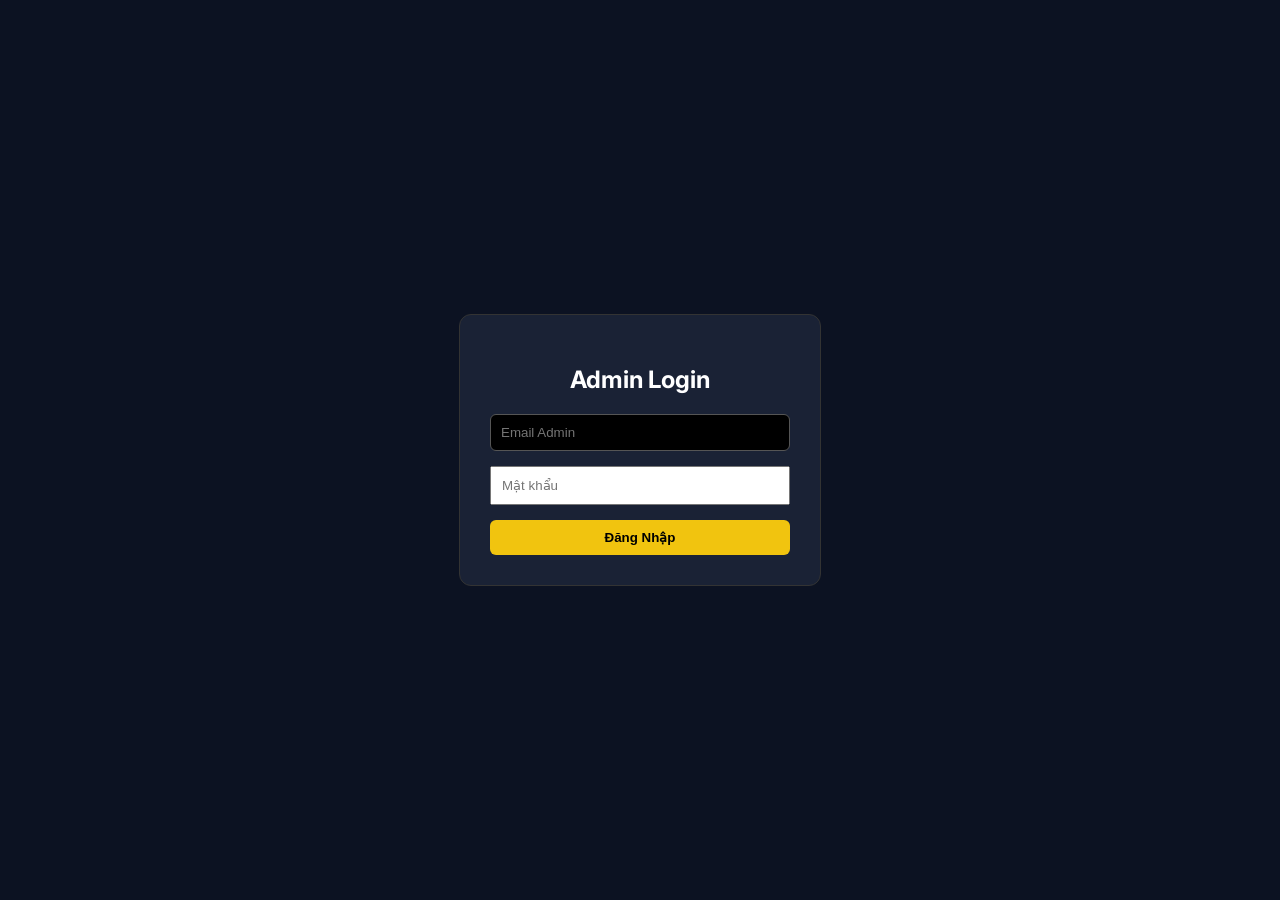
==== admin.html @ fe69f3c9 "Add files via upload" ====
<!DOCTYPE html>
<html lang="vi">
<head>
    <meta charset="UTF-8">
    <meta name="viewport" content="width=device-width, initial-scale=1.0">
    <title>Admin Dashboard - Gieo Quẻ AI</title>
    <link href="https://fonts.googleapis.com/css2?family=Inter:wght@400;500;600;700&display=swap" rel="stylesheet">
    <style>
        body { font-family: 'Inter', sans-serif; background: #0c1222; color: #fff; margin: 0; padding: 20px; }
        .container { max-width: 1000px; margin: 0 auto; }
        h1 { color: #f1c40f; text-align: center; border-bottom: 1px solid #333; padding-bottom: 20px; }
        .card { background: rgba(255,255,255,0.05); border: 1px solid #333; padding: 20px; border-radius: 12px; margin-bottom: 20px; }
        .card h2 { margin-top: 0; color: #e67e22; }
        .form-group { margin-bottom: 15px; }
        label { display: block; margin-bottom: 5px; color: #ccc; font-weight: 500; }
        input[type="text"] { width: 100%; padding: 10px; border-radius: 6px; border: 1px solid #555; background: #000; color: #fff; box-sizing: border-box; }
        .btn { padding: 10px 20px; background: #f1c40f; color: #000; border: none; border-radius: 6px; font-weight: bold; cursor: pointer; }
        .btn:hover { background: #f39c12; }
        .api-key-row { display: flex; gap: 10px; margin-bottom: 10px; align-items: center; }
        .api-key-row span { font-weight: bold; width: 60px; }
        #login-overlay { position: fixed; top:0; left:0; width:100%; height:100%; background:#0c1222; z-index: 1000; display: flex; justify-content: center; align-items: center; }
        .login-box { background: #1a2235; padding: 30px; border-radius: 12px; border: 1px solid #333; width: 300px; text-align: center; }
        .stats-grid { display: grid; grid-template-columns: repeat(3, 1fr); gap: 15px; }
        .stat-box { background: rgba(255,215,0,0.1); padding: 15px; border-radius: 8px; text-align: center; }
        .stat-val { font-size: 2rem; font-weight: bold; color: #f1c40f; }
        table { width: 100%; border-collapse: collapse; margin-top: 15px; }
        th, td { padding: 10px; border-bottom: 1px solid #333; text-align: left; }
        th { color: #f1c40f; }
    </style>
</head>
<body>

    <div id="login-overlay">
        <div class="login-box">
            <h2>Admin Login</h2>
            <div class="form-group">
                <input type="text" id="adminEmail" placeholder="Email Admin">
            </div>
            <div class="form-group">
                <input type="password" id="adminPassword" placeholder="Mật khẩu" style="width:100%; padding:10px; box-sizing:border-box;" onkeypress="if(event.key === 'Enter') loginAdmin()">
            </div>
            <button class="btn" onclick="loginAdmin()" style="width:100%">Đăng Nhập</button>
        </div>
    </div>

    <div class="container" id="admin-content" style="display: none;">
        <h1>⚙️ Bảng Điều Khiển Admin</h1>

        <div class="card">
            <h2>📊 Thống Kê Hôm Nay</h2>
            <div class="stats-grid">
                <div class="stat-box">
                    <div>Tổng số User</div>
                    <div class="stat-val" id="statUsers">0</div>
                </div>
                <div class="stat-box">
                    <div>Lượt luận quẻ</div>
                    <div class="stat-val" id="statQueries">0</div>
                </div>
                <div class="stat-box">
                    <div>Xu tiêu thụ</div>
                    <div class="stat-val" id="statXu">0</div>
                </div>
            </div>
        </div>

        <div class="card">
            <h2>🔑 Quản Lý API Keys (Gemini)</h2>
            <p style="color:#aaa; font-size:0.9rem">Nhập tối đa 5 API Keys. Hệ thống sẽ tự xoay vòng khi hết Quota (lỗi 429).</p>
            <div id="apiKeysContainer">
                <!-- Injected via JS -->
            </div>
            <button class="btn" onclick="saveApiKeys()">Lưu API Keys</button>
        </div>

        <div class="card">
            <h3><span class="icon">👥</span> Quản Lý Người Dùng & Cộng Xu</h3>
            
            <div class="form-row" style="margin-bottom: 20px;">
                <div class="form-group" style="flex:1;">
                    <input type="text" id="manageUserEmail" placeholder="Nhập Email người dùng">
                </div>
                <div class="form-group" style="width: 150px;">
                    <input type="number" id="manageAmount" placeholder="Số lượng xu (+/-)">
                </div>
                <button class="btn btn-warning" onclick="updateUserXu()">Thực Hiện</button>
            </div>

            <table class="data-table">
                <thead>
                    <tr>
                        <th>Email</th>
                        <th>Số Xu</th>
                        <th>Quyền</th>
                        <th>Ngày tạo</th>
                    </tr>
                </thead>
                <tbody id="usersTableBody">
                    <!-- Users here -->
                </tbody>
            </table>
        </div>
    </div>

    <script src="admin.js"></script>
</body>
</html>
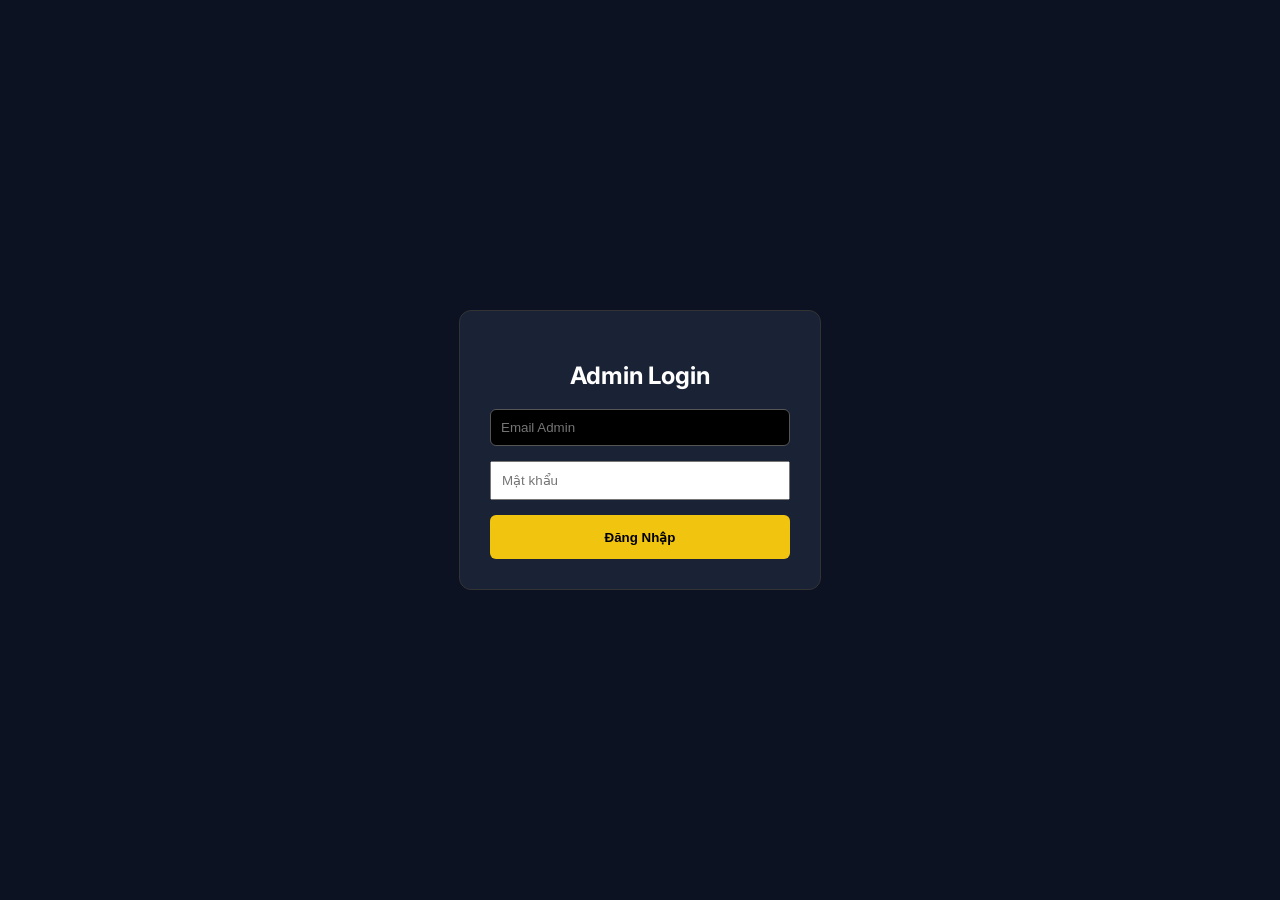
==== commit e3663e74: "Add files via upload" ====
--- a/admin.html
+++ b/admin.html
@@ -26,7 +26,7 @@
         table { width: 100%; border-collapse: collapse; margin-top: 15px; }
         th, td { padding: 10px; border-bottom: 1px solid #333; text-align: left; }
         th { color: #f1c40f; }
-    </style>
+    .table-responsive { overflow-x: auto; -webkit-overflow-scrolling: touch; width: 100%; margin-bottom: 15px; } .table-responsive { overflow-x: auto; -webkit-overflow-scrolling: touch; width: 100%; margin-bottom: 15px; } #toast-container { position: fixed; bottom: 20px; left: 50%; transform: translateX(-50%); z-index: 9999; display: flex; flex-direction: column; gap: 10px; pointer-events: none; } .toast-msg { background: rgba(0,0,0,0.85); color: #fff; padding: 12px 24px; border-radius: 25px; font-size: 0.95rem; font-weight: 500; text-align: center; box-shadow: 0 4px 12px rgba(0,0,0,0.3); opacity: 0; transform: translateY(20px); transition: opacity 0.3s ease, transform 0.3s ease; max-width: 90vw; } .toast-msg.show { opacity: 1; transform: translateY(0); } .toast-success { border-left: 4px solid #2ecc71; background: rgba(46,204,113,0.15); } .toast-error { border-left: 4px solid #e74c3c; background: rgba(231,76,60,0.15); } .toast-warning { border-left: 4px solid #f1c40f; background: rgba(241,196,15,0.15); } button:active, .btn:active { transform: scale(0.96); transition: transform 0.1s; } button, .btn { min-height: 44px; } </style>
 </head>
 <body>
 
@@ -64,6 +64,77 @@
             </div>
         </div>
 
+        <!-- NEW CARD: Yêu Cầu Nạp Xu -->
+        <div class="card">
+            <h3><span class="icon">📋</span> Yêu Cầu Nạp Xu (Chờ Duyệt)</h3>
+            <div class="table-responsive"><table class="data-table" style="margin-bottom: 0;">
+                <thead>
+                    <tr>
+                        <th>Email Người Nạp</th>
+                        <th>Nhiệm Vụ</th>
+                        <th>+Xu</th>
+                        <th>Thời Gian</th>
+                        <th>Trạng Thái</th>
+                        <th>Thao Tác</th>
+                    </tr>
+                </thead>
+                <tbody id="depositsTableBody">
+                    <tr><td colspan="6" style="text-align:center; color:#aaa;">Đang tải...</td></tr>
+                </tbody>
+            </table></div>
+        </div>
+
+        <div class="card">
+            <h3><span class="icon">👥</span> Quản Lý Người Dùng & Cộng Xu</h3>
+            
+            <div class="form-row" style="margin-bottom: 20px;">
+                <div class="form-group" style="flex:1;">
+                    <input type="text" id="searchUserEmail" placeholder="Tìm kiếm Email người dùng..." onkeyup="filterUsers()">
+                </div>
+            </div>
+
+            <div class="table-responsive"><table class="data-table">
+                <thead>
+                    <tr>
+                        <th>Email</th>
+                        <th>Số Xu</th>
+                        <th>Quyền</th>
+                        <th>Ngày tạo</th>
+                        <th>Thao Tác</th>
+                    </tr>
+                </thead>
+                <tbody id="usersTableBody">
+                    <!-- Users here -->
+                </tbody>
+            </table></div>
+        </div>
+
+        <div class="card">
+            <h2>💰 Quản Lý Nhiệm Vụ Kiếm Xu</h2>
+            <div style="display: flex; gap: 10px; margin-bottom: 15px;">
+                <input type="text" id="newMissionTitle" placeholder="Tên nhiệm vụ (VD: Donate 100k)" style="flex: 2;">
+                <input type="number" id="newMissionReward" placeholder="Thưởng Xu (VD: 10)" style="flex: 1;">
+                <input type="text" id="newMissionUrl" placeholder="Link (tùy chọn)" style="flex: 2;">
+                <label style="display: flex; align-items: center; gap: 5px; cursor: pointer; color: #fff;">
+                    <input type="checkbox" id="newMissionHot"> HOT
+                </label>
+                <button class="btn" onclick="addMission()">Thêm</button>
+            </div>
+            <div class="table-responsive"><table>
+                <thead>
+                    <tr>
+                        <th>Tên Nhiệm Vụ</th>
+                        <th>Thưởng</th>
+                        <th>HOT</th>
+                        <th>Hành Động</th>
+                    </tr>
+                </thead>
+                <tbody id="missionsTableBody">
+                    <!-- Missions here -->
+                </tbody>
+            </table></div>
+        </div>
+
         <div class="card">
             <h2>🔑 Quản Lý API Keys (Gemini)</h2>
             <p style="color:#aaa; font-size:0.9rem">Nhập tối đa 5 API Keys. Hệ thống sẽ tự xoay vòng khi hết Quota (lỗi 429).</p>
@@ -72,36 +143,10 @@
             </div>
             <button class="btn" onclick="saveApiKeys()">Lưu API Keys</button>
         </div>
-
-        <div class="card">
-            <h3><span class="icon">👥</span> Quản Lý Người Dùng & Cộng Xu</h3>
-            
-            <div class="form-row" style="margin-bottom: 20px;">
-                <div class="form-group" style="flex:1;">
-                    <input type="text" id="manageUserEmail" placeholder="Nhập Email người dùng">
-                </div>
-                <div class="form-group" style="width: 150px;">
-                    <input type="number" id="manageAmount" placeholder="Số lượng xu (+/-)">
-                </div>
-                <button class="btn btn-warning" onclick="updateUserXu()">Thực Hiện</button>
-            </div>
-
-            <table class="data-table">
-                <thead>
-                    <tr>
-                        <th>Email</th>
-                        <th>Số Xu</th>
-                        <th>Quyền</th>
-                        <th>Ngày tạo</th>
-                    </tr>
-                </thead>
-                <tbody id="usersTableBody">
-                    <!-- Users here -->
-                </tbody>
-            </table>
-        </div>
     </div>
 
     <script src="admin.js"></script>
 </body>
 </html>
+
+
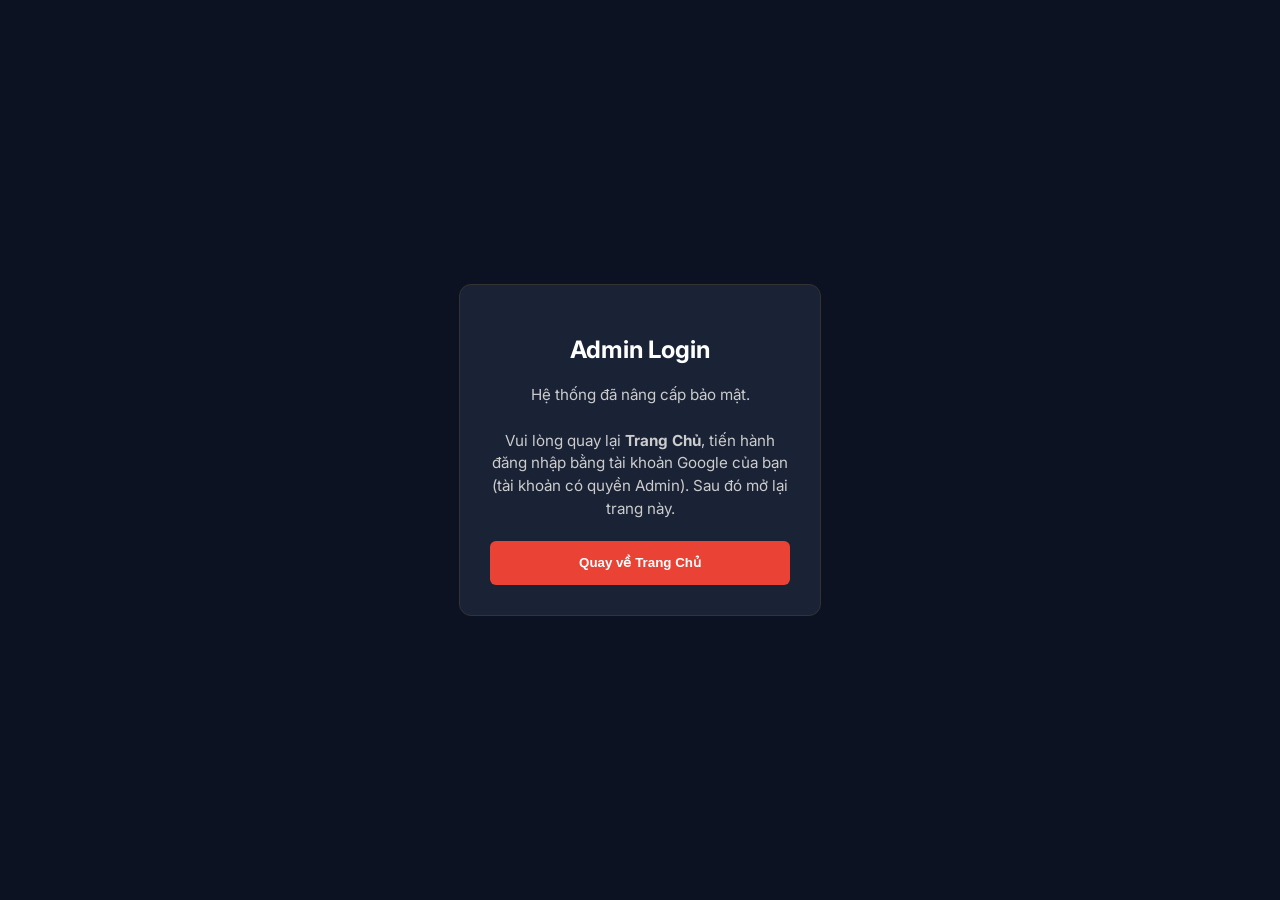
==== commit bae8529b: "Add files via upload" ====
--- a/admin.html
+++ b/admin.html
@@ -33,13 +33,8 @@
     <div id="login-overlay">
         <div class="login-box">
             <h2>Admin Login</h2>
-            <div class="form-group">
-                <input type="text" id="adminEmail" placeholder="Email Admin">
-            </div>
-            <div class="form-group">
-                <input type="password" id="adminPassword" placeholder="Mật khẩu" style="width:100%; padding:10px; box-sizing:border-box;" onkeypress="if(event.key === 'Enter') loginAdmin()">
-            </div>
-            <button class="btn" onclick="loginAdmin()" style="width:100%">Đăng Nhập</button>
+            <p style="color: #ccc; margin-bottom: 20px; font-size: 0.95rem; line-height: 1.5;">Hệ thống đã nâng cấp bảo mật.<br><br>Vui lòng quay lại <b>Trang Chủ</b>, tiến hành đăng nhập bằng tài khoản Google của bạn (tài khoản có quyền Admin). Sau đó mở lại trang này.</p>
+            <button class="btn" onclick="window.location.href='/'" style="width:100%; background: #ea4335; color: white;">Quay về Trang Chủ</button>
         </div>
     </div>
 
@@ -145,7 +140,7 @@
         </div>
     </div>
 
-    <script src="admin.js"></script>
+    <script src="admin.js?v=2"></script>
 </body>
 </html>
 
